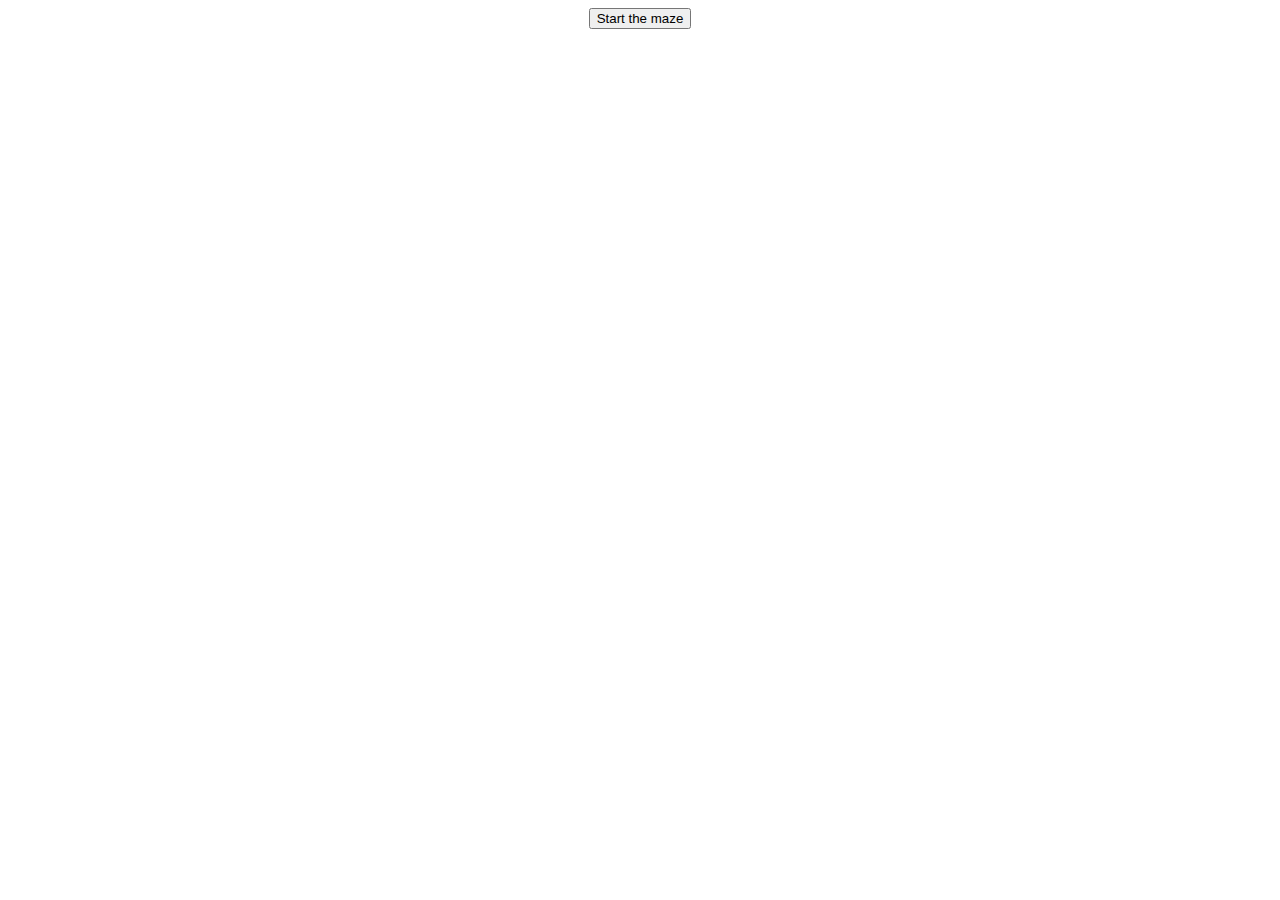
==== layer5/index.html @ c077f6da "code push" ====
<!DOCTYPE html>
<html>
<head>
	<!-- This title is used for tabs and bookmarks -->
	<title>Layer 5</title>

	<!-- Use UTF character set, a good idea with any webpage -->
  	<meta charset="UTF-8" />
	<!-- Set viewport so page remains consistently scaled w narrow devices -->
  	<meta name="viewport" content="width=device-width, initial-scale=1.0" />
	
	<!-- Include a sitewide CSS file for consistent styling across the site -->
	<link rel="stylesheet" type="text/css" href="../css/site.css">
	<!-- Lab-specifc CSS file for any special styling of this particular page -->
	<link rel="stylesheet" type="text/css" href="css/lab.css">
	
	<!-- load jQuery library to make javascript easier (must be above our lab js)-->
	<script src="https://code.jquery.com/jquery-3.6.4.min.js"></script>
	<!-- Link to javascript file - DEFER waits until all elements are rendered -->
	<script type="text/javascript" src="./js/lab.js" DEFER></script>

    <link rel="stylesheet" type="text/css" href="../css/site.css">
    <link rel="stylesheet" type="text/css" href="css/index.css">
    <script src="https://code.jquery.com/jquery-3.7.1.min.js"></script>

    <style>
        .centered {
          display: flex;
          justify-content: center;
        }
        
        button {
          margin: 0px 0px;
        }
        </style>
		  <style>
			.maze-button {
				width: 50px;
				height: 50px;
				margin: 2px;
				display: inline-block;
			}
			.disabled {
				background-color: grey;
			}
			.enabled {
				background-color: blue;
			}
			.correct {
				background-color: green;
			}
			.wrong {
				background-color: red;
			}
		</style>


</head>



<body>
	<!-- Style this page by changing the CSS in ../css/site.css or css/lab.css -->

    
	<main id="content">
		<section>
        <div class="centered">
            <button class="spawn"> Start the maze </button>

        </div>        
		<div id="output">
			
		</div>

       
    
		</section>
		<nav id="links">
			<!-- Put links to other pages (including the homepage) here. -->
		</nav>
	</main>
</body>
</html>
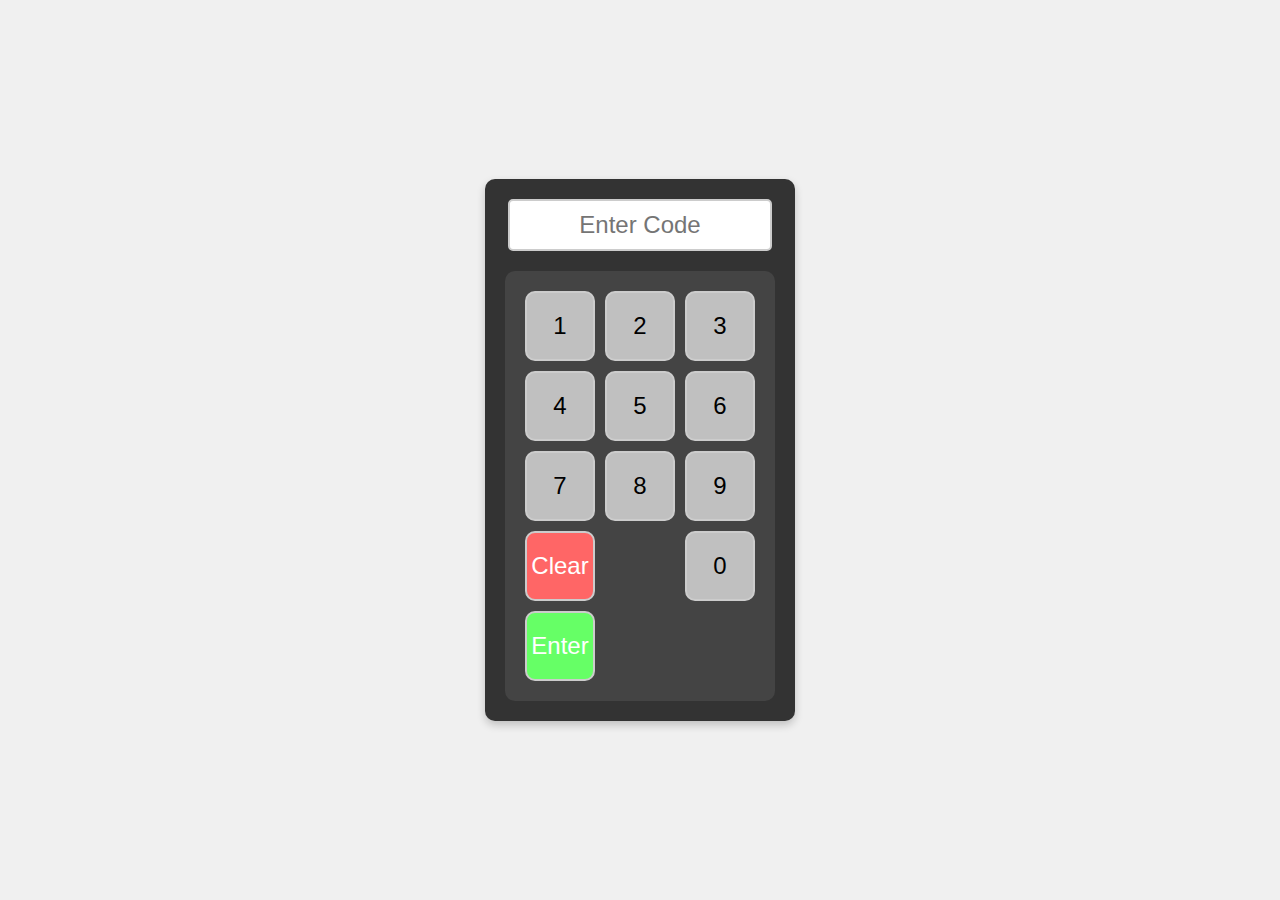
==== commit 3d62c351: "pushed" ====
--- a/layer5/index.html
+++ b/layer5/index.html
@@ -1,84 +1,48 @@
 <!DOCTYPE html>
-<html>
+<html lang="en">
 <head>
-	<!-- This title is used for tabs and bookmarks -->
-	<title>Layer 5</title>
-
-	<!-- Use UTF character set, a good idea with any webpage -->
+    <meta charset="UTF-8">
+    <meta name="viewport" content="width=device-width, initial-scale=1.0">
+    <title>Digital Number Pad</title>
+    <link rel="stylesheet" href="styles.css">
+    <!-- Use UTF character set, a good idea with any webpage -->
   	<meta charset="UTF-8" />
-	<!-- Set viewport so page remains consistently scaled w narrow devices -->
-  	<meta name="viewport" content="width=device-width, initial-scale=1.0" />
-	
-	<!-- Include a sitewide CSS file for consistent styling across the site -->
-	<link rel="stylesheet" type="text/css" href="../css/site.css">
-	<!-- Lab-specifc CSS file for any special styling of this particular page -->
-	<link rel="stylesheet" type="text/css" href="css/lab.css">
-	
-	<!-- load jQuery library to make javascript easier (must be above our lab js)-->
-	<script src="https://code.jquery.com/jquery-3.6.4.min.js"></script>
-	<!-- Link to javascript file - DEFER waits until all elements are rendered -->
-	<script type="text/javascript" src="./js/lab.js" DEFER></script>
-
-    <link rel="stylesheet" type="text/css" href="../css/site.css">
-    <link rel="stylesheet" type="text/css" href="css/index.css">
-    <script src="https://code.jquery.com/jquery-3.7.1.min.js"></script>
-
-    <style>
-        .centered {
-          display: flex;
-          justify-content: center;
-        }
-        
-        button {
-          margin: 0px 0px;
-        }
-        </style>
-		  <style>
-			.maze-button {
-				width: 50px;
-				height: 50px;
-				margin: 2px;
-				display: inline-block;
-			}
-			.disabled {
-				background-color: grey;
-			}
-			.enabled {
-				background-color: blue;
-			}
-			.correct {
-				background-color: green;
-			}
-			.wrong {
-				background-color: red;
-			}
-		</style>
-
-
+      <!-- Set viewport so page remains consistently scaled w narrow devices -->
+        <meta name="viewport" content="width=device-width, initial-scale=1.0" />
+      
+      <!-- Include a sitewide CSS file for consistent styling across the site -->
+      <link rel="stylesheet" type="text/css" href="../css/site.css">
+      <!-- Lab-specifc CSS file for any special styling of this particular page -->
+      <link rel="stylesheet" type="text/css" href="../layer5/css/layer.css">
+      
+      <!-- load jQuery library to make javascript easier (must be above our lab js)-->
+      <script src="https://code.jquery.com/jquery-3.6.4.min.js"></script>
+      <!-- Link to javascript file - DEFER waits until all elements are rendered -->
+      <script type="text/javascript" src="./js/lab.js" DEFER></script>
+  
+      <link rel="stylesheet" type="text/css" href="../css/site.css">
+      <link rel="stylesheet" type="text/css" href="css/index.css">
+      <script src="https://code.jquery.com/jquery-3.7.1.min.js"></script>
 </head>
-
-
-
 <body>
-	<!-- Style this page by changing the CSS in ../css/site.css or css/lab.css -->
-
-    
-	<main id="content">
-		<section>
-        <div class="centered">
-            <button class="spawn"> Start the maze </button>
-
-        </div>        
-		<div id="output">
-			
-		</div>
-
-       
-    
-		</section>
-		<nav id="links">
-			<!-- Put links to other pages (including the homepage) here. -->
-		</nav>
-	</main>
+    <div class="container">
+        <input type="password" id="code" placeholder="Enter Code" disabled>
+        <div class="keypad">
+            
+            <button class="key">1</button>
+            <button class="key">2</button>
+            <button class="key">3</button>
+            <button class="key">4</button>
+            <button class="key">5</button>
+            <button class="key">6</button>
+            <button class="key">7</button>
+            <button class="key">8</button>
+            <button class="key">9</button>
+            <button class="key" id="clear">Clear</button>
+            <button class="key">0</button>
+            <button class="key" id="enter">Enter</button>  
+        </div>
+    </div>
+    <script src="script.js"></script>
 </body>
 </html>
--- a/layer5/css/layer.css
+++ b/layer5/css/layer.css
@@ -0,0 +1,77 @@
+body {
+    display: flex;
+    justify-content: center;
+    align-items: center;
+    height: 100vh;
+    background-color: #f0f0f0;
+    margin: 0;
+}
+
+.container {
+    display: flex;
+    flex-direction: column;
+    align-items: center;
+    background-color: #333;
+    padding: 20px;
+    border-radius: 10px;
+    box-shadow: 0 4px 8px rgba(0, 0, 0, 0.2);
+}
+
+input#code {
+    width: 240px;
+    padding: 10px;
+    font-size: 1.5em;
+    text-align: center;
+    margin-bottom: 20px;
+    border: 2px solid #ccc;
+    border-radius: 5px;
+    background-color: #fff;
+}
+
+.keypad {
+    display: grid;
+    grid-template-columns: repeat(3, 1fr);
+    gap: 10px;
+    background-color: #444;
+    padding: 20px;
+    border-radius: 10px;
+}
+
+.key {
+    width: 70px;
+    height: 70px;
+    font-size: 1.5em;
+    border: 2px solid #ccc;
+    border-radius: 10px;
+    background-color: #c0c0c0;
+    cursor: pointer;
+    display: flex;
+    justify-content: center;
+    align-items: center;
+    transition: background-color 0.3s ease, box-shadow 0.3s ease;
+}
+
+.key:hover {
+    background-color: #a9a9a9;
+    box-shadow: 0 4px 8px rgba(0, 0, 0, 0.2);
+}
+
+#clear {
+    grid-column: span 2;
+    background-color: #ff6666;
+    color: white;
+}
+
+#enter {
+    grid-column: span 2;
+    background-color: #66ff66;
+    color: white;
+}
+
+#clear:hover {
+    background-color: #ff3333;
+}
+
+#enter:hover {
+    background-color: #33ff33;
+}
